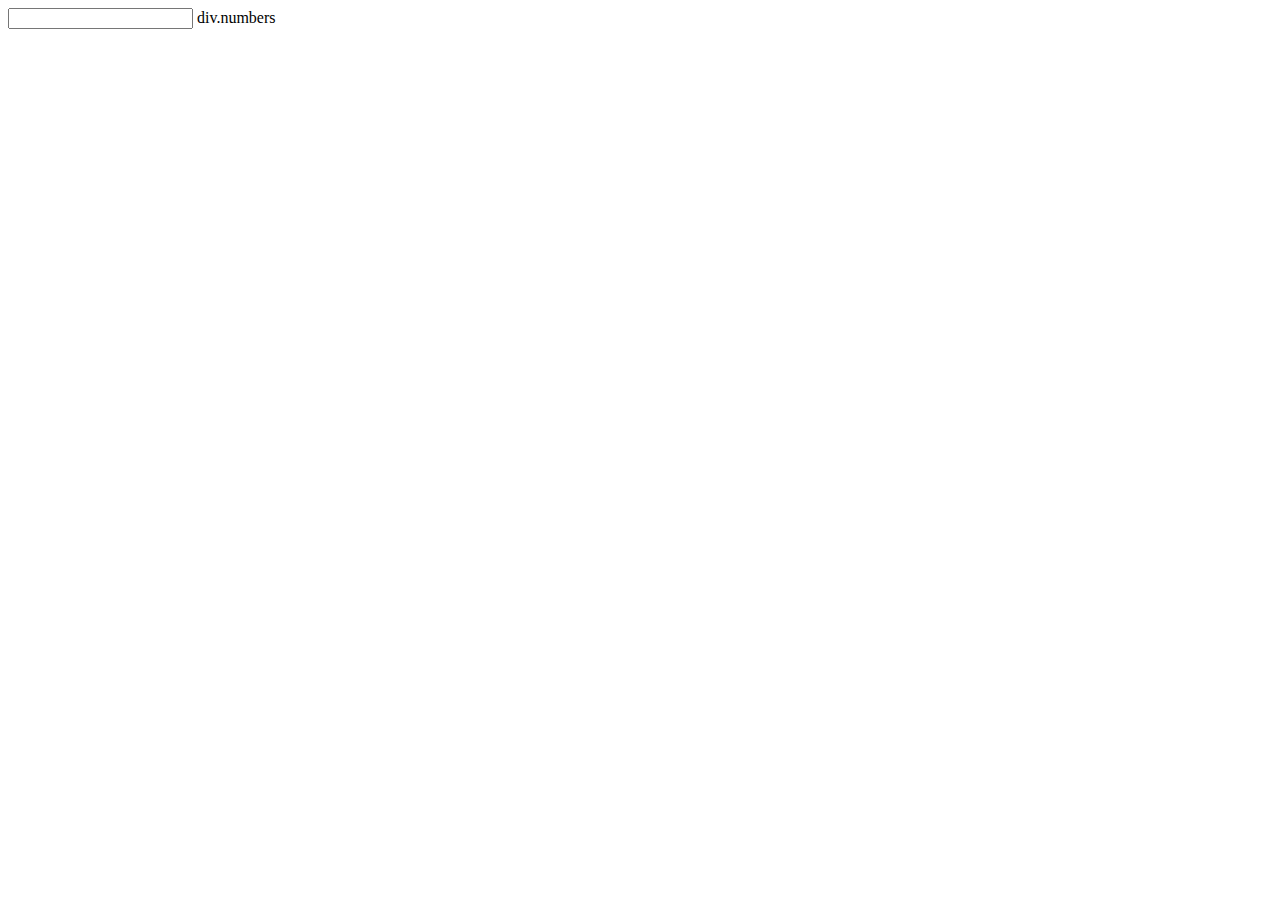
==== newcalc.html @ b9e4eaa6 "New calculator files creates" ====
<!DOCTYPE html>
<html lang="en">
<head>
    <meta charset="UTF-8">
    <meta name="viewport" content="width=device-width, initial-scale=1.0">
    <title>Calculator 2</title>
</head>
<body>
    <div class="calculator">
        <input type="text" readonly>
        div.numbers
    </div>
</body>
</html>
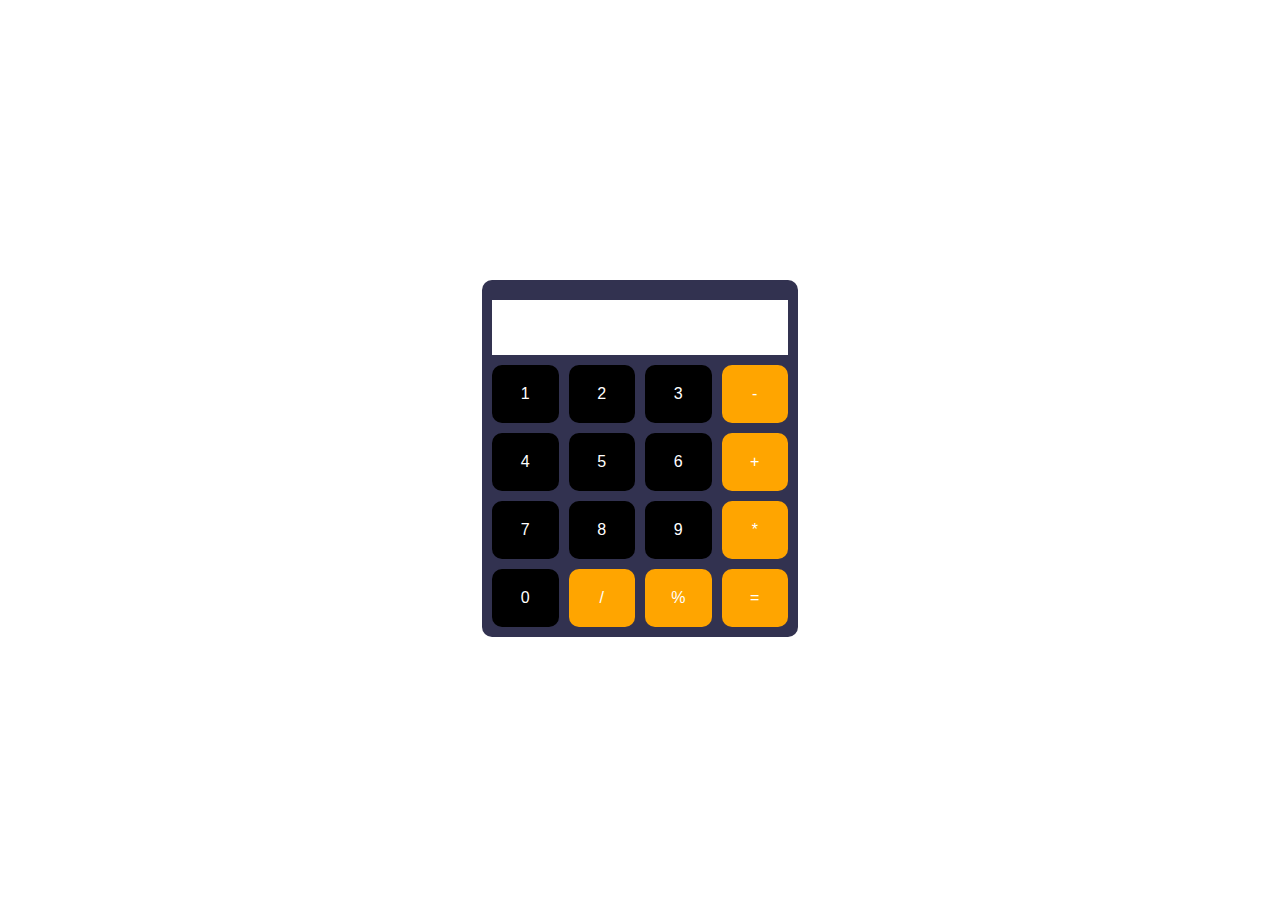
==== commit a8cb4b87: "added css features" ====
--- a/newcalc.html
+++ b/newcalc.html
@@ -4,11 +4,29 @@
     <meta charset="UTF-8">
     <meta name="viewport" content="width=device-width, initial-scale=1.0">
     <title>Calculator 2</title>
+    <link rel="stylesheet" href="./newcalc.css">
 </head>
 <body>
     <div class="calculator">
         <input type="text" readonly>
-        div.numbers
+        <div class="numbers">
+            <button>1</button>
+            <button>2</button>
+            <button>3</button>
+            <button class="signs">-</button>
+            <button>4</button>
+            <button>5</button>
+            <button>6</button>
+            <button class="signs">+</button>
+            <button>7</button>
+            <button>8</button>
+            <button>9</button>
+            <button class="signs">*</button>
+            <button>0</button>
+            <button class="signs">/</button>
+            <button class="signs">%</button>
+            <button class="signs">=</button>
+        </div>
     </div>
 </body>
 </html>--- a/newcalc.css
+++ b/newcalc.css
@@ -0,0 +1,53 @@
+button{
+    display: grid;
+    grid-template-columns: repeat(1, 1fr);
+    background-color: black;
+    color: white;
+    padding: 20px;
+    border: none;
+    border-radius: 10px;
+    font-size: 1rem;
+}
+
+.numbers{
+    display: grid;
+    grid-template-columns: repeat(4, 1fr);
+    max-width: 300px;
+    gap: 10px;
+}
+
+.calculator{
+    display: grid;
+    align-items: center;
+    justify-content: center;
+    overflow: hidden;
+    background-color: rgb(50, 50, 80);
+    padding: 10px;
+    border-radius: 10px;
+}
+
+input{
+    padding: 20px;
+    width: 16rem;
+    border: none;
+    margin: 10px 0px;
+}
+
+body{
+    display: grid;
+    align-items: center;
+    justify-content: center;
+    height: 100vh;
+}
+
+.signs{
+    background-color: orange;
+}
+
+.signs:hover{
+    background-color: rgb(216, 141, 10);
+}
+
+.signs:active{
+    background-color: rgb(255, 185, 54);
+}